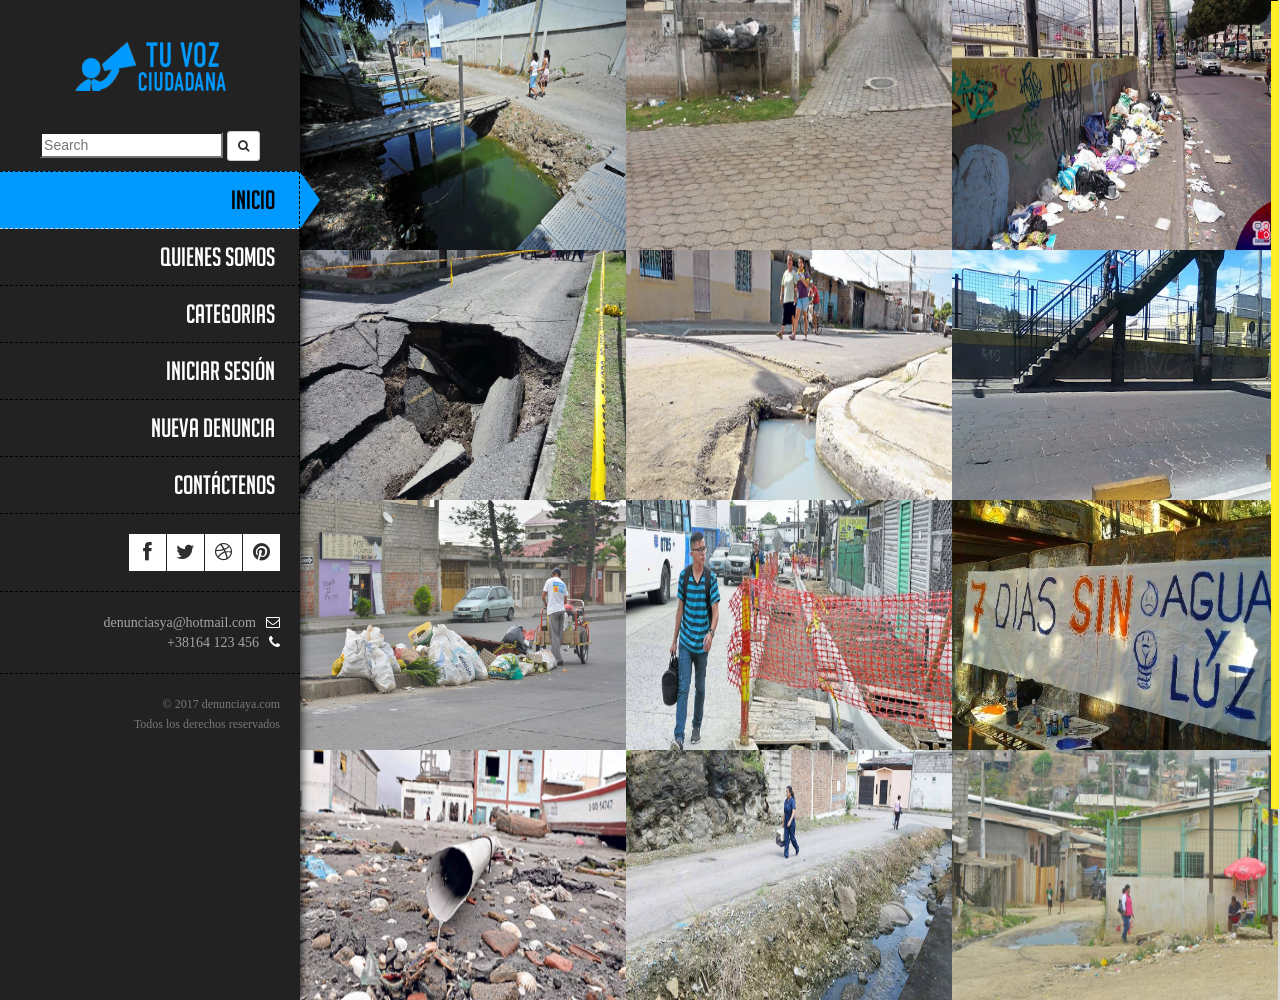
==== index.html @ a8b89892 "todo" ====
<!doctype html>


<html lang="en" class="no-js">


<head>
	<title>Denunciaya</title>
	<link rel="shortcut icon" href="/favicon.ico" type="image/x-icon">
    <link rel="icon" href="/favicon.ico" type="image/x-icon">
	<meta charset="utf-8">

	<!--[if IE]><meta http-equiv='X-UA-Compatible' content='IE=edge,chrome=1'><![endif]-->
	<meta name="viewport" content="width=device-width, initial-scale=1, maximum-scale=1">

	<link href='http://fonts.googleapis.com/css?family=Roboto:400,100,100italic,300,300italic,400italic,500,500italic,700,700italic' rel='stylesheet' type='text/css'>

<link rel="stylesheet" type="text/css" href="css/bootstrap.css" media="screen">	
	<link rel="stylesheet" type="text/css" href="css/magnific-popup.css" media="screen">
	<link rel="stylesheet" type="text/css" href="css/font-awesome.css" media="screen">
	<link rel="stylesheet" type="text/css" href="css/flexslider.css" media="screen">
	<link rel="stylesheet" type="text/css" href="css/style.css" media="screen">
	<link rel="stylesheet" type="text/css" href="css/responsive.css" media="screen">
  <!--   <link rel="stylesheet" type="text/css" href="css/bootstrap-layout.css" media="screen"> -->
</head>
<body>

	<!-- Container -->
	<div id="container">
		<!-- Header
		    ================================================== -->
		<header>
			<div class="logo-box">
				<a href="index.html"><img alt="" src="images/logo1.png"></a>
			</div>
			<div class="search-box" >
            <form class="form-search" method="get" id="s" action="/">
            <div class="input-append">
            <input type="text" class="input-medium search-query" name="s" placeholder="Search" value="">
            <button type="button" class="btn btn-default btn-sm">
            <i class="fa fa-search" aria-hidden="true"></i> 
            </button>
            </div>
            </form>
            </div>
			<a class="elemadded responsive-link" href="#">Menu</a>

			<div class="menu-box">
				<ul class="menu">
					<li><a class="active" href="index.html"><span>Inicio</span></a></li>
					<li><a href="about.html"><span>Quienes Somos</span></a></li>
					<li><a href="services.html"><span>Categorias</span></a></li>
					<li><a href="login.html"><span>Iniciar Sesión</span></a></li>
				<!--	<li><a href="single-post.html"><span>Single Post</span></a></li> -->
					<li><a href="formularioDenuncia.html"><span>Nueva Denuncia</span></a></li>
					<li><a href="contact.html"><span>Contáctenos</span></a></li>
				</ul>					
			</div>

			<div class="social-box">
				<ul class="social-icons">
					<li><a href="#" class="facebook" ><i class="fa fa-facebook"></i></a></li>
					<li><a href="#" class="twitter" ><i class="fa fa-twitter"></i></a></li>
					<li><a href="#" class="dribble" ><i class="fa fa-dribbble"></i></a></li>
					<li><a href="#" class="pinterest" ><i class="fa fa-pinterest"></i></a></li>
				</ul>
				<div class="info">
					<a href="#" class="mail">denunciasya@hotmail.com<i class="fa fa-envelope-o"></i></a>
					<p class="phone">+38164 123 456<i class="fa fa-phone"></i></p>
				</div>

				<p class="copyright">&#169; 2017 denunciaya.com<br> Todos los derechos reservados</p>
			</div>
		</header>
		<!-- End Header -->

		<!-- content 
			================================================== -->
		<div id="content">
			<div class="inner-content">
				<div class="portfolio-page">
					<div class="portfolio-box">

						<div class="project-post">
							<div class="view view-first">
			                    <img class="imgDenu" src="images/denu11.jpg" alt="" />
			                    <div class="mask">
			                    	<div class="top-post">
				                        <h2>Guayaquil: Los rostros de Nueva York y Calcuta en una sola ciudad</h2>
				                        <div class="post-border"></div>
				                        <p>Guayaquil, 2 diciembre 2013</p>
				                    </div>
				                    <div class="bottom-post">
				                    	<a class="zoom" href="images/denu11.jpg"><i class="fa fa-search"></i></a>
				                    	<a href="denuncia5.html"><i class="fa fa-arrow-right"></i></a>
				                    </div>
			                    </div>
			                </div>
						</div>

						<div class="project-post">
							<div class="view view-first">
			                    <img class="imgDenu"src="images/denu2.jpg" alt="" />
			                    <div class="mask">
			                    	<div class="top-post">
				                        <h2>Creative Wallpaper</h2>
				                        <div class="post-border"></div>
				                        <p>nature, photography</p>
				                    </div>
				                    <div class="bottom-post">
				                    	<a class="zoom" href="images/denu2.jpg"><i class="fa fa-search"></i></a>
				                    	<a href="denuncia.html"><i class="fa fa-arrow-right"></i></a>
				                    </div>
			                    </div>
			                </div>
						</div>

						<div class="project-post">
							<div class="view view-first">
			                    <img class="imgDenu" src="images/denu3.jpg" alt="" />
			                    <div class="mask">
			                    	<div class="top-post">
				                        <h2>Barrio El Blanqueado, urgen contenedores y recolección.</h2>
				                        <div class="post-border"></div>
				                        <p>Quito, 28 de junio 2017</p>
				                    </div>
				                    <div class="bottom-post">
				                    	<a class="zoom" href="images/denu3.jpg"><i class="fa fa-search"></i></a>
				                    	<a href="denuncia3.html"><i class="fa fa-arrow-right"></i></a>
				                    </div>
			                    </div>
			                </div>
						</div>

						<div class="project-post">
							<div class="view view-first">
			                    <img class="imgDenu" src="images/denu5.jpg" alt="" />
			                    <div class="mask">
			                    	<div class="top-post">
				                        <h2>Creative Wallpaper</h2>
				                        <div class="post-border"></div>
				                        <p>nature, photography</p>
				                    </div>
				                    <div class="bottom-post">
				                    	<a class="zoom" href="images/denu5.jpg"><i class="fa fa-search"></i></a>
				                    	<a href="denuncia1.html"><i class="fa fa-arrow-right"></i></a>
				                    </div>
			                    </div>
			                </div>
						</div>

						<div class="project-post">
							<div class="view view-first">
			                    <img class="imgDenu" src="images/denu7.jpg" alt="" />
			                    <div class="mask">
			                    	<div class="top-post">
				                        <h2>Vecinos de Pascuales denuncian que el 90% no tiene alcantarillado.</h2>
				                        <div class="post-border"></div>
				                        <p>Guayaquil, 26 junio 2015</p>
				                    </div>
				                    <div class="bottom-post">
				                    	<a class="zoom" href="images/denu7.jpg"><i class="fa fa-search"></i></a>
				                    	<a href="denuncia4.html"><i class="fa fa-arrow-right"></i></a>
				                    </div>
			                    </div>
			                </div>
						</div>

						<div class="project-post">
							<div class="view view-first">
			                    <img class="imgDenu" src="images/denu6.jpg" alt="" />
			                    <div class="mask">
			                    	<div class="top-post">
				                        <h2>Creative Wallpaper</h2>
				                        <div class="post-border"></div>
				                        <p>nature, photography</p>
				                    </div>
				                    <div class="bottom-post">
				                    	<!-- aki pones la imagen hd -->
				                    	<a class="zoom" href="images/denu6.jpg"><i class="fa fa-search"></i></a>
				                    	<a href="denuncia2.html"><i class="fa fa-arrow-right"></i></a>
				                    </div>
			                    </div>
			                </div>
						</div>

						<div class="project-post">
							<div class="view view-first">
			                    <img class="imgDenu" src="images/denu4.jpg" alt="" />
			                    <div class="mask">
			                    	<div class="top-post">
				                        <h2>Ordenanza no logra frenar mala disposición de basura en barrios de Guayaquil</h2>
				                        <div class="post-border"></div>
				                        <p>Guayaquil, 30 junio 2017</p>
				                    </div>
				                    <div class="bottom-post">
				                    		<!-- aki pones la imagen hd -->
				                    	<a class="zoom" href="images/denu4.jpg"><i class="fa fa-search"></i></a>
				                    	<a href="denuncia.html"><i class="fa fa-arrow-right"></i></a>
				                    </div>
			                    </div>
			                </div>
						</div>

						<div class="project-post">
							<div class="view view-first">
			                    <img class="imgDenu" src="images/denu14.jpg" alt="" />
			                    <div class="mask">
			                    	<div class="top-post">
				                        <h2>Municipio rehabilita el alcantarillado pluvial.</h2>
				                        <div class="post-border"></div>
				                        <p>Guayaquil, 13 mayo 2017</p>
				                    </div>
				                    <div class="bottom-post">
				                    	<a class="zoom" href="images/denu14.jpg"><i class="fa fa-search"></i></a>
				                    	<a href="denuncia5.html"><i class="fa fa-arrow-right"></i></a>
				                    </div>
			                    </div>
			                </div>
						</div>

						<div class="project-post">
							<div class="view view-first">
			                    <img class="imgDenu" src="images/denu9.jpg" alt="" />
			                    <div class="mask">
			                    	<div class="top-post">
				                        <h2>Profesores y estudiantes de la Escuela de Bellas Artes denuncian cortes de luz.</h2>
				                        <div class="post-border"></div>
				                        <p>Guayaquil, 29 junio 2016</p>
				                    </div>
				                    <div class="bottom-post">
				                    	<a class="zoom" href="images/denu9.jpg"><i class="fa fa-search"></i></a>
				                    	<a href="denuncia3.html"><i class="fa fa-arrow-right"></i></a>
				                    </div>
			                    </div>
			                </div>
						</div>

						<div class="project-post">
							<div class="view view-first">
			                    <img class="imgDenu" src="images/denu10.jpg" alt=""  />
			                    <div class="mask">
			                    	<div class="top-post">
				                        <h2>Puná, la isla más grande de Guayaquil, tiene problemas sanitarios por falta de servicio.</h2>
				                        <div class="post-border"></div>
				                        <p>Guayaquil, 19 noviembre 2014</p>
				                    </div>
				                    <div class="bottom-post">
				                    	<a class="zoom" href="images/denu10.jpg"><i class="fa fa-search"></i></a>
				                    	<a href="denuncia2.html"><i class="fa fa-arrow-right"></i></a>
				                    </div>
			                    </div>
			                </div>
						</div>

						<div class="project-post">
							<div class="view view-first">
			                    <img class="imgDenu" src="images/denu13.jpg" alt=""  />
			                    <div class="mask">
			                    	<div class="top-post">
				                        <h2>Las anegaciones afectan a Urbanor y a Urdenor 2</h2>
				                        <div class="post-border"></div>
				                        <p>Guayaquil, 15 abril 2016</p>
				                    </div>
				                    <div class="bottom-post">
				                    	<a class="zoom" href="images/denu13.jpg"><i class="fa fa-search"></i></a>
				                    	<a href="denuncia1.html"><i class="fa fa-arrow-right"></i></a>
				                    </div>
			                    </div>
			                </div>
						</div>

						<div class="project-post">
							<div class="view view-first">
			                    <img class="imgDenu" src="images/denu12.jpg" alt=""  />
			                    <div class="mask">
			                    	<div class="top-post">
				                        <h2>Municipio no repara vías de 4 barrios de Guayaquil.</h2>
				                        <div class="post-border"></div>
				                        <p>Guayaquil, 10 noviembre 2015</p>
				                    </div>
				                    <div class="bottom-post">
				                    	<a class="zoom" href="images/denu12.jpg"><i class="fa fa-search"></i></a>
				                    	<a href="denuncia3.html"><i class="fa fa-arrow-right"></i></a>
				                    </div>
			                    </div>
			                </div>
						</div>


					</div>
				</div>
			</div>
		</div>
		<!-- End content -->

	</div>
	<!-- End Container -->

	<div class="preloader">
		<img alt="" src="images/preloader.gif">
	</div>

	<script type="text/javascript" src="js/jquery.min.js"></script>
	<script type="text/javascript" src="js/jquery.migrate.js"></script>
	<script type="text/javascript" src="js/jquery.magnific-popup.min.js"></script>
	<script type="text/javascript" src="js/bootstrap.js"></script>
	<script type="text/javascript" src="js/jquery.imagesloaded.min.js"></script>
  	<script type="text/javascript" src="js/jquery.isotope.min.js"></script>
	<script type="text/javascript" src="js/retina-1.1.0.min.js"></script>
	<script type="text/javascript" src="js/jquery.nicescroll.min.js"></script>
	<script type="text/javascript" src="js/script.js"></script>
<!--     <script type="text/javascript" src="js/bootstrap-layout.js"></script> -->


</body>

</html>
---- css/style.css ----
/*-------------------------------------------------
 =  Table of Css

 1.Isotope                              
 2.Header                          
 3.General code                   
 4.content                              
 5.blog page                                
 6.About page                            
 7.Contact page                          
 8.Services page                    
 9.Single Post page                 
 10.Single Work page

-------------------------------------------------*/

@font-face {
    font-family: 'noodle';
    src: url('fonts/big_noodle_titling.eot');
    src: local('☺'), url('fonts/big_noodle_titling.woff') format('woff'), url('fonts/big_noodle_titling.ttf') format('truetype'), url('fonts/big_noodle_titling.svg') format('svg');
    font-weight: normal;
    font-style: normal;
}


/*-------------------------------------------------------*/
/* 1. Isotope filtering
/*-------------------------------------------------------*/
.isotope-item {
    z-index: 2;
}
.isotope-hidden.isotope-item {
    pointer-events: none;
    z-index: 1;
}
.isotope, .isotope .isotope-item {/* change duration value to whatever you like */
    -webkit-transition-duration: 0.8s;
    -moz-transition-duration: 0.8s;
    transition-duration: 0.8s;
}
.isotope {
    -webkit-transition-property: height, width;
    -moz-transition-property: height, width;
    transition-property: height, width;
}
.isotope .isotope-item {
    -webkit-transition-property: -webkit-transform, opacity;
    -moz-transition-property:-moz-transform, opacity;
    transition-property:transform, opacity;
}

/*-------------------------------------------------*/
/* =  Header
/*-------------------------------------------------*/

header {
    display: block;
    width: 300px;
    float: left;
    background: #222222;
    text-align: right;
    z-index: 4;
    position: relative;
    box-shadow: 0 0 10px #000;
    -webkit-box-shadow: 0 0 10px #000;
    -moz-box-shadow: 0 0 10px #000;
    -o-box-shadow: 0 0 10px #000;
}

.logo-box {
    padding: 30px 30px;
    background: #222222;
    text-align: center;
}
.search-box {
    padding: 10px 10px;
    background: #222222;
    text-align: center;
}


a.logo {
    display: inline-block;
    margin-bottom: 10px;
}

p.slogan {
    color: #fff;
    font-size: 24px;
    font-family: 'Ubuntu', sans-serif;
    font-weight: 300;
    font-style: italic;
    margin: 0;
    line-height: 30px;
}

ul.menu,
ul.archives,
ul.categories {
    padding: 0;
    margin: 0;
}

a.elemadded {
    display: none;
    color: #000;
    font-size: 28px;
    font-family: 'Ubuntu', sans-serif;
    text-transform: uppercase;
    padding: 20px;
    background: #0099FF;
    text-decoration: none;
    border-bottom: 1px solid rgba(0,0,0,0.1);
    transition: all 0.17s ease-in-out;
    -moz-transition: all 0.17s ease-in-out;
    -webkit-transition: all 0.17s ease-in-out;
    -o-transition: all 0.17s ease-in-out;
}

a.elemadded:hover {
}


ul.menu > li {
    list-style: none;
    position: relative;
}

ul.menu > li > a,
ul.drop-down li a {
    position: relative;
    display: inline-block;
    width: 100%;
    padding: 18px 24px;
    color: #fff;
    font-size: 26px;
    font-family: 'noodle', sans-serif;
    font-weight: 300;
    text-transform: uppercase;
    text-decoration: none;
    line-height: 20px;
    transition: all 0.3 linear;
    -moz-transition: all 0.3 linear;
    -webkit-transition: all 0.3 linear;
    -o-transition: all 0.3 linear;
    background: #222222;
    border-bottom: 1px dashed #000;
    border-right: 1px dashed #000;
}
ul.sidebar-submenu > li > a {
    position: relative;
    display: inline-block;
    width: 100%;
    padding: 1px 24px;
    font-size: 20px;
    font-family: 'noodle', sans-serif;
    font-weight: 300;
    text-transform: uppercase;
    
    transition: all 0.3 linear;
    -moz-transition: all 0.3 linear;
    -webkit-transition: all 0.3 linear;
    -o-transition: all 0.3 linear;
    background: #222222;
    border-bottom: 1px dashed #000;
    border-right: 1px dashed #000;
}
ul.menu > li > a:not(:only-child):before{font-family:Material Icons;content:"";position:absolute;right:18.75px;display:block;font-size:15px}

ul.menu li:first-child a {
    border-top: 1px dashed #000;
}

ul.menu > li > a.active {
    background: #0099FF;
    border-bottom: 1px dashed #d6d6d6;
    color: #000;
}

ul.menu > li > a:hover {
    transition: all 0.15s linear;
    -moz-transition: all 0.15s linear;
    -webkit-transition: all 0.15s linear;
    -o-transition: all 0.15s linear;
    background: #0099FF;
    border-bottom: 1px dashed #000;
    color: #000;
}

ul.menu > li > a.active:after {
  content:"";
  border-top: 28px solid transparent;
  border-bottom: 29px solid transparent;
  border-left: 20px solid #0099FF;
  position:absolute;
  left:300px;
  top: 0;

  }

ul.menu li a span {
    position: relative;
    z-index: 2;
}


ul.drop-down {
    position: absolute;
    top: 0;
    width: 220px;
    visibility: hidden\0/;
    opacity: 0;
    z-index: 3;
    text-align: left;
    left: 100%;
    transition: all 0.17s linear;
    -moz-transition: all 0.17s linear;
    -webkit-transition: all 0.17s linear;
    -o-transition: all 0.17s linear;
    -webkit-backface-visibility: hidden;
    -moz-backface-visibility: hidden;
    -o-backface-visibility: hidden;
    -ms-backface-visibility: hidden;
    backface-visibility: hidden;
    -webkit-transform-origin: 0 0;
    -moz-transform-origin: 0 0;
    -ms-transform-origin: 0 0;
    -o-transform-origin: 0 0;
    transform-origin: 0 0;
    -webkit-transform: rotateY(-90deg);
    -moz-transform: rotateY(-90deg);
    -ms-transform: rotateY(-90deg);
    -o-transform: rotateY(-90deg);
    transform: rotateY(-90deg);
    -webkit-transition: -webkit-transform 0.4s, opacity 0.1s 0.3s;
    -moz-transition: -moz-transform 0.4s, opacity 0.1s 0.3s;
    -mos-transition: -mos-transform 0.4s, opacity 0.1s 0.3s;
    -o-transition: -o-transform 0.4s, opacity 0.1s 0.3s;
}

li.drop:hover > ul.drop-down {
    visibility: visible;
    opacity: 1;
    -webkit-transform: rotateY(0deg);
      -moz-transform: rotateY(0deg);
      -ms-transform: rotateY(0deg);
      -o-transform: rotateY(0deg);
      transform: rotateY(0deg);
      -webkit-transition: -webkit-transform 0.4s, opacity 0.1s;
      -moz-transition: -moz-transform 0.4s, opacity 0.1s;
      -mos-transition: -mos-transform 0.4s, opacity 0.1s;
      -o-transition: -o-transform 0.4s, opacity 0.1s;
      transition: transform 0.4s, opacity 0.1s;
}

ul.drop-down li {
    position: relative;
}

ul.drop-down li a:hover {
}

.social-box {
    overflow: hidden;
}

ul.social-icons {
    padding: 0;
    margin: 0;
    border-bottom: 1px dashed #000;
    padding: 20px;
}

ul.social-icons li {
    list-style: none;
    display: inline-block;
    margin-left: -3px;
}

ul.social-icons li:first-child {
    margin-left: 0px;
}

ul.social-icons li a {
    display: inline-block;
    margin: 0;
    width: 37px;
    height: 37px;
    text-decoration: none;
    line-height: 41px;
    text-align: center;
    transition: all 0.17s ease-in-out;
    -moz-transition: all 0.17s ease-in-out;
    -webkit-transition: all 0.17s ease-in-out;
    -o-transition: all 0.17s ease-in-out;
    background: #fff;
}

ul.social-icons li a.facebook:hover {
    background: #000;
}

ul.social-icons li a.twitter:hover {
    background: #000;
}

ul.social-icons li a.pinterest:hover {
    background: #000;
}

ul.social-icons li a.dribble:hover {
    background: #000;
}



ul.social-icons li a i {
    color: #2e2e2e;
    font-size: 20px;
    line-height: 30px;
    transition: all 0.17s ease-in-out;
    -moz-transition: all 0.17s ease-in-out;
    -webkit-transition: all 0.17s ease-in-out;
    -o-transition: all 0.17s ease-in-out;
}
ul.social-icons li:hover a i {
  color: #fff;
}

ul.social-icons li a.github i {
    color: #000;
}

.info {
    padding: 20px;
    border-bottom: 1px dashed #000;
}

.info a {
    color: #a5a5a5;
    font-size: 14px;
    font-family: 'Ubuntu';
}
.info i {
    color: #fff;
    margin-left: 10px;
}

.info p {
    color: #a5a5a5;
    font-size: 14px;
    font-family: 'Ubuntu';
    margin-bottom:0; 
}

p.copyright {
    color: #787878;
    font-size: 12px;
    font-family: 'Ubuntu';
    margin-top: 20px;
    line-height: 20px;
    padding-right: 20px;
}

/*Denuncia Tamaño imagenes denuncias*/
.tamanioImgDenu{
    height:500px;
    width:1000px;
}


.imgDenu{
    width:405px;
    height:250px;
}
/*-------------------------------------------------*/
/* =  General code
/*-------------------------------------------------*/

html{
    height:100%;
}

body {
    background: #fff;
    height: 100%;
    opacity: 0;
}

body.active {
    opacity: 1;
}

#container {
    height: 100%;
    opacity: 0;
    transition: all 0.17s ease-in-out;
    -moz-transition: all 0.17s ease-in-out;
    -webkit-transition: all 0.17s ease-in-out;
    -o-transition: all 0.17s ease-in-out;
}

#container.active {
    opacity: 1;
}

ul {
    padding: 0;
    margin: 0;
}

ul li {
    list-style: none;
}

.preloader {
    position: fixed;
    top: 50%;
    left: 50%;
    width: 50px;
    height: 50px;
    margin-top: -25px;
    margin-left: -25px;
    -webkit-backface-visibility: hidden;
    transition: all 0.17s ease-in-out;
    -moz-transition: all 0.17s ease-in-out;
    -webkit-transition: all 0.17s ease-in-out;
    -o-transition: all 0.17s ease-in-out;
}

.preloader img {
    -webkit-backface-visibility: hidden;
}

/*-------------------------------------------------*/
/* =  content
/*-------------------------------------------------*/

#content {
    position: relative;
    padding-left: 300px;
    height: 100%;
    background: url(../upload/body-bg.jpg) center 0 repeat;
}



.project-post {
    width: 24.99%;
    margin: 0;
    overflow: hidden;
}

.project-post img {
    width: 100%;
}

.view {
   overflow: hidden;
   position: relative;
   cursor: default;
}
.view .mask {
   width: 100%;
   height: 100%;
   position: absolute;
   overflow: hidden;
   top: 0;
   left: 0;
}
.view img {
   display: block;
   position: relative;
}

.top-post {
    position: absolute;
    top: 25px;
    left: 25px;
}
.view h2 {
   color: #000;
   position: relative;
   font-size: 22px;
   font-family: 'Ubuntu';
   margin: 0;
}
.view .post-border {
    width: 20px;
    margin: 12px 0;
    border-top: 1px solid #000;
}
.view p {
   font-size: 12px;
   position: relative;
   color: #000;
   font-family: 'Ubuntu';
   margin: 0;
}

.bottom-reg {
    position: static;
    height: 50px;
    
}

.bottom-reg i {
    width: 45px;
    height: 45px;
    display: inline-block;
    *display: inline;
    *zoom: 1;
    line-height: 45px;
    text-align: center;
    -webkit-border-radius: 50%;
    -moz-border-radius: 50%;
    border-radius: 50%;
    border: 1px solid #000;
    color: #000;
}

.bottom-reg i:hover{
    background: #000;
    color: #fff;
      transform:rotate(360deg);
      -ms-transform:rotate(360deg);
      /* IE 9 */
      -moz-transform:rotate(360deg);
      /* Firefox */
      -webkit-transform:rotate(360deg);
      /* Safari and Chrome */
      -o-transform:rotate(360deg);
      /* Opera */
      transition:all 0.3s ease-in-out;
      -moz-transition:all 0.3s ease-in-out;
      -webkit-transition:all 0.3s ease-in-out;
      -o-transition:all 0.3s ease-in-out;
}






.bottom-post {
    position: absolute;
    bottom: 25px;
    right: 25px;
}

.bottom-post i {
    width: 45px;
    height: 45px;
    display: inline-block;
    *display: inline;
    *zoom: 1;
    line-height: 45px;
    text-align: center;
    -webkit-border-radius: 50%;
    -moz-border-radius: 50%;
    border-radius: 50%;
    border: 1px solid #000;
    color: #000;
}

.bottom-post i:hover{
    background: #000;
    color: #fff;
      transform:rotate(360deg);
      -ms-transform:rotate(360deg);
      /* IE 9 */
      -moz-transform:rotate(360deg);
      /* Firefox */
      -webkit-transform:rotate(360deg);
      /* Safari and Chrome */
      -o-transform:rotate(360deg);
      /* Opera */
      transition:all 0.3s ease-in-out;
      -moz-transition:all 0.3s ease-in-out;
      -webkit-transition:all 0.3s ease-in-out;
      -o-transition:all 0.3s ease-in-out;
}

.view-first img {
   -webkit-transition: all 0.2s linear;
   -moz-transition: all 0.2s linear;
   -o-transition: all 0.2s linear;
   -ms-transition: all 0.2s linear;
   transition: all 0.2s linear;
}
.view-first .mask {
   -ms-filter: "progid: DXImageTransform.Microsoft.Alpha(Opacity=0)";
   filter: alpha(opacity=0);
   opacity: 0;
   background-color: rgb(0,153,255);
   background-color: rgba(0,153,255, 0.9);
   -webkit-transition: all 0.4s ease-in-out;
   -moz-transition: all 0.4s ease-in-out;
   -o-transition: all 0.4s ease-in-out;
   -ms-transition: all 0.4s ease-in-out;
   transition: all 0.4s ease-in-out;
}
.view-first h2 {
   -webkit-transform: translateY(-100px);
   -moz-transform: translateY(-100px);
   -o-transform: translateY(-100px);
   -ms-transform: translateY(-100px);
   transform: translateY(-100px);
   -ms-filter: "progid: DXImageTransform.Microsoft.Alpha(Opacity=0)";
   filter: alpha(opacity=0);
   opacity: 0;
   -webkit-transition: all 0.2s ease-in-out;
   -moz-transition: all 0.2s ease-in-out;
   -o-transition: all 0.2s ease-in-out;
   -ms-transition: all 0.2s ease-in-out;
   transition: all 0.2s ease-in-out;
}
.view-first p {
   -webkit-transform: translateY(100px);
   -moz-transform: translateY(100px);
   -o-transform: translateY(100px);
   -ms-transform: translateY(100px);
   transform: translateY(100px);
   -ms-filter: "progid: DXImageTransform.Microsoft.Alpha(Opacity=0)";
   filter: alpha(opacity=0);
   opacity: 0;
   -webkit-transition: all 0.2s linear;
   -moz-transition: all 0.2s linear;
   -o-transition: all 0.2s linear;
   -ms-transition: all 0.2s linear;
   transition: all 0.2s linear;
}
.view-first:hover img {
   -webkit-transform: scale(1.1,1.1);
   -moz-transform: scale(1.1,1.1);
   -o-transform: scale(1.1,1.1);
   -ms-transform: scale(1.1,1.1);
   transform: scale(1.1,1.1);
}
.view-first a.info {
   -ms-filter: "progid: DXImageTransform.Microsoft.Alpha(Opacity=0)";
   filter: alpha(opacity=0);
   opacity: 0;
   -webkit-transition: all 0.2s ease-in-out;
   -moz-transition: all 0.2s ease-in-out;
   -o-transition: all 0.2s ease-in-out;
   -ms-transition: all 0.2s ease-in-out;
   transition: all 0.2s ease-in-out;
}
.view-first:hover .mask {
   -ms-filter: "progid: DXImageTransform.Microsoft.Alpha(Opacity=100)";
   filter: alpha(opacity=100);
   opacity: 1;
}
.view-first:hover h2,
.view-first:hover p,
.view-first:hover a.info {
   -ms-filter: "progid: DXImageTransform.Microsoft.Alpha(Opacity=100)";
   filter: alpha(opacity=100);
   opacity: 1;
   -webkit-transform: translateY(0px);
   -moz-transform: translateY(0px);
   -o-transform: translateY(0px);
   -ms-transform: translateY(0px);
   transform: translateY(0px);
}
.view-first:hover p {
   -webkit-transition-delay: 0.1s;
   -moz-transition-delay: 0.1s;
   -o-transition-delay: 0.1s;
   -ms-transition-delay: 0.1s;
   transition-delay: 0.1s;
}
.view-first:hover a.info {
   -webkit-transition-delay: 0.2s;
   -moz-transition-delay: 0.2s;
   -o-transition-delay: 0.2s;
   -ms-transition-delay: 0.2s;
   transition-delay: 0.2s;
}
                
                

.project-post .hover-box {
    position: absolute;
    width: 100%;
    height: 100%;
    background: rgba(36,176,174,0.9);
    text-align: center;
    top: 0;
    left: 0;
    visibility: hidden\0/;
    transition: all 0.33s ease-in-out;
    -moz-transition: all 0.33s ease-in-out;
    -webkit-transition: all 0.33s ease-in-out;
    -o-transition: all 0.33s ease-in-out;
    -webkit-transform-origin: 0 0;
    -moz-transform-origin: 0 0;
    -ms-transform-origin: 0 0;
    -o-transform-origin: 0 0;
    transform-origin: 0 0;
    -webkit-transform: rotateX(-90deg) rotateY(-90deg);
    -moz-transform: rotateX(-90deg) rotateY(-90deg);
    -ms-transform: rotateX(-90deg) rotateY(-90deg);
    -o-transform: rotateX(-90deg) rotateY(-90deg);
    transform: rotateX(-90deg) rotateY(-90deg);
}

.project-post:hover .hover-box {
    visibility: visible\0/;
    -webkit-transform: rotateX(0deg) rotateY(0deg);
    -moz-transform: rotateX(0deg) rotateY(0deg);
    -ms-transform: rotateX(0deg) rotateY(0deg);
    -o-transform: rotateX(0deg) rotateY(0deg);
    transform: rotateX(0deg) rotateY(0deg);
}

.nicescroll-rails {
    z-index: 999999!important;
}

.project-title {
    position: absolute;
    z-index: 2;
    left: 0;
    width: 100%;
    top: 50%;
    margin-top: -75px;
}

.project-title h2 {
    color: #fff;
    font-size: 24px;
    font-family: 'Ubuntu', sans-serif;
    font-weight: 300;
    line-height: 30px;
    margin: 0;
}

.project-title span {
    display: inline-block;
    color: #fff;
    font-size: 12px;
    font-family: 'Ubuntu', sans-serif;
    font-weight: 300;
    padding-bottom: 12px;
    border-bottom: 1px solid #fff;
    margin: 0 0 18px;
}

.project-title a {
    display: inline-block;
    clear: both;
    width: 61px;
    height: 61px;
    border: 1px solid #fff;
    text-align: center;
    text-decoration: none;
    border-radius: 50%;
    -webkit-border-radius: 50%;
    -moz-border-radius: 50%;
    -o-border-radius: 50%;
    transition: all 0.2s ease-in-out;
    -moz-transition: all 0.2s ease-in-out;
    -webkit-transition: all 0.2s ease-in-out;
    -o-transition: all 0.2s ease-in-out;
}

.project-title a:hover {
    transform: scale(1.2);
    -webkit-transform: scale(1.2);
    -moz-transform: scale(1.2);
    -o-transform: scale(1.2);
    -ms-transform: scale(1.2);
}

.project-title a i {
    color: #fff;
    font-size: 18px;
    line-height: 61px;
}

/*-------------------------------------------------*/
/* =  blog-page
/*-------------------------------------------------*/


.blog-page {
    padding: 12px;
    margin: 0;
    overflow: hidden;
    position: relative;
}

.blog-post {
    width: 20%;
    padding: 12px;
}


.blog-post .flexslider {
    margin: 0 !important;
}

.inner-post {
    box-shadow: 0 0 8px #787878;    
}

.blog-post img {
    width: 100%;
    border-radius: 0 !important;
    -webkit-border-radius: 0 !important;
    -moz-border-radius: 0 !important;
    -o-border-radius: 0 !important;
}

.post-content {
    background: #fff;
    padding: 15px 20px;
}

.post-content h2 {
    color: #000;
    font-size: 18px;
    font-family: 'Ubuntu', sans-serif;
    font-weight: 300;
    line-height: 26px;
    margin: 0 0 4px;
}

.post-content h2 a {
    color: #000;
}

.post-content p {
    color: #9c9c9c;
    font-size: 13px;
    font-family: 'Ubuntu', sans-serif;
    font-weight: 300;
    line-height: 22px;
    margin: 0;
}

.post-tags {
    padding: 15px 20px;
    background: #fff;
    margin: 0;
    border-top: 1px dashed #cccccc;
}

.post-tags li {
    display: inline-block;
    margin-right: 10px;
}

.post-tags li:last-child {
    margin-right: 0px;
}

.post-tags li a {
    display: inline-block;
    color: #9a9a9a;
    font-size: 12px;
    font-family: 'Ubuntu', sans-serif;
    font-weight: 300;
    text-decoration: none;
    line-height: 22px;
}

.post-tags a:hover {
    color: #000;
}

.post-tags li a i {
    color: #aeadad;
    font-size: 13px;
    margin-right: 4px;
    border:1px solid #cdcdcd;
    padding: 8px;
    -webkit-border-radius: 50%;
    -moz-border-radius: 50%;
    border-radius: 50%;
}


.link-post .post-content {
    background: #0099FF;
    padding: 20px 30px;
    text-align: center;
}

.link-post .post-content p {
    color: #000;
    font-size: 14px;
    line-height: 18px;
    margin: 0;
    font-family: 'Ubuntu';
    margin-bottom: 15px;
}

.link-post .post-content a {
    display: inline-block;
    color: #000;
    font-size: 13px;
    font-family: 'Ubuntu';
    margin: 0;
    border:1px solid #000;
    padding:8px; 
}

.video-post iframe {
    display: block;
    width: 100%;
    height: 185px;
    border: none;
    margin: 0;
}

.quote-post .post-content {
    background: #1d1d1d;
    text-align: center;
    padding: 30px 34px;
}

.quote-post blockquote {
    position: relative;
    border: none;
    color: #fff;
    font-size: 17px;
    font-family: 'Ubuntu';
    line-height: 26px;
    padding: 0;
    margin-bottom: 40px;
}

.quote-post blockquote:after {
    position: absolute;
    width: 23px;
    height: 17px;
    top: 100%;
    margin-top: 12px;
    left: 50%;
    margin-left: -9px;
    background: url('../images/quote.png') center center no-repeat;
}

.quote-post span {
    color: #0099FF;
    font-size: 18px;
    font-family: 'Ubuntu', sans-serif;
    font-weight: 300;
    margin: 0;
}

.aside-post .post-content {
    background: #1d1d1d;
    padding: 18px 25px;
    border-left: 15px solid #0099FF; 
}

.aside-post .post-content h2 {
    color: #fff; 
}

.aside-post .post-content p {
    color: #9c9c9c;
    margin-bottom: 0;
}

.photo-post a {
    position: absolute;
    top: 50%;
    left: 50%;
    width: 61px;
    height: 61px;
    margin-top: -30px;
    margin-left: -30px;
    border: 1px solid #000;
    border-radius: 50%;
    -webkit-border-radius: 50%;
    -moz-border-radius: 50%;
    -o-border-radius: 50%;
    text-align: center;
    text-decoration: none;
    line-height: 62px;
    font-family: 'Ubuntu', sans-serif;
    font-size: 18px;
    color: #000;
    font-weight: 300;
    transition: all 0.17s ease-in-out;
    -moz-transition: all 0.17s ease-in-out;
    -webkit-transition: all 0.17s ease-in-out;
    -o-transition: all 0.17s ease-in-out;
    transform: scale(0.0);
    -webkit-transform: scale(0.0);
    -moz-transform: scale(0.0);
    -o-transform: scale(0.0);
    -ms-transform: scale(0.0);
}

.photo-post:hover a {
    transform: scale(1.0);
    -webkit-transform: scale(1.0);
    -moz-transform: scale(1.0);
    -o-transform: scale(1.0);
    -ms-transform: scale(1.0);
}

.photo-post a:hover {
     background: #000;
      color: #fff;
      transform:rotate(360deg);
      -ms-transform:rotate(360deg);
      /* IE 9 */
      -moz-transform:rotate(360deg);
      /* Firefox */
      -webkit-transform:rotate(360deg);
      /* Safari and Chrome */
      -o-transform:rotate(360deg);
      /* Opera */
      transition:all 0.3s ease-in-out;
      -moz-transition:all 0.3s ease-in-out;
      -webkit-transition:all 0.3s ease-in-out;
      -o-transition:all 0.3s ease-in-out;
}

.mfp-zoom-out-cur .mfp-image-holder .mfp-close {
    outline: none;
}

.blog-page-link {
    border:10px solid rgb(0,0,0);
    border:10px solid rgba(0,0,0,.2);
    display: block;
    margin: 13px auto;
    width: 185px;
    padding: 16px;
    background: #fff;
    color: #000 !important;
    font-size: 20px;
    font-family: 'Ubuntu', sans-serif;
    font-weight: 300;
    text-transform: uppercase;
    text-align: center;
    text-decoration: none!important;
    transition: all 0.17s ease-in-out;
    -moz-transition: all 0.17s ease-in-out;
    -webkit-transition: all 0.17s ease-in-out;
    -o-transition: all 0.17s ease-in-out;
    -webkit-border-radius: 20px;
    -moz-border-radius: 20px;
    border-radius: 20px;
}

/*-------------------------------------------------*/
/* =  project-page
/*-------------------------------------------------*/



.sidebar {
    width: 50%;
    float: left;
    padding: 25px;
}

.sidebar h1 {
  color: #000;
font-size: 24px;
font-family: 'Ubuntu', sans-serif;
font-weight: 300;
margin: 0 0 5px;
line-height: 30px;
}



/*-------------------------------------------------*/
/* =  about-page
/*-------------------------------------------------*/

.inner-content {
    background: url(../upload/body-bg.jpg) center 0 repeat;
}
.inner-content2 {
    background: url(../upload/body-bg2.jpg) center 0 repeat;
}

.about-page {
    padding: 30px;
}

.about-box {
    background: #fff;
    overflow: hidden;
}

.about-content {
    width: 50%;
    float: left;
    padding: 30px 30px 0;
    border-right: 1px solid #e5e5e5;
}

.about-section > img {
    width: 100%;
    margin-bottom: 20px;
}

.about-section h1 {
    color: #000;
    font-size: 24px;
    font-family: 'Ubuntu', sans-serif;
    font-weight: 300;
    margin: 0 0 5px;
    line-height: 30px;    
}

.about-section {
    border-bottom: 1px solid #e5e5e5;
    margin-bottom: 20px;
}

.about-section p {
  font-size: 15px;
  color: #a3a3a3;
  font-family: 'Ubuntu';
  line-height: 23px;
}

.last-section {
    border: none;
    margin: 0;
}

.last-section h1 {
    margin-bottom: 20px;
}

.team-post {
    position: relative;
    margin-bottom: 30px;
    overflow: hidden;
}

.team-post img {
    width: 100%;
    -webkit-backface-visibility: hidden;
}

.team-hover {
    position: absolute;
    top: 0;
    left: 0;
    width: 100%;
    height: 100%;
    background: #0099FF;
    background: rgba(0,153,255,0.9);
    text-align: center;
    border-radius: 50%;
    -webkit-border-radius: 50%;
    -moz-border-radius: 50%;
    -o-border-radius: 50%;
    transition: all 0.2s ease-in-out;
    -moz-transition: all 0.2s ease-in-out;
    -webkit-transition: all 0.2s ease-in-out;
    -o-transition: all 0.2s ease-in-out;
    transform: scale(0);
    -webkit-transform: scale(0);
    -moz-transform: scale(0);
    -o-transform: scale(0);
    overflow: hidden;
}

.team-post:hover .team-hover {
    border-radius: 0;
    -webkit-border-radius: 0;
    -moz-border-radius: 0;
    -o-border-radius: 0;
    transform: scale(1);
    -webkit-transform: scale(1);
    -moz-transform: scale(1);
    -o-transform: scale(1);
}

.team-data {
    position: relative;
    top: 50%;
    margin-top: -16px;
}

.team-post h3 {
    color: #000;
    font-size: 16px;
    font-family: 'Ubuntu', sans-serif;
    line-height: 16px;
    text-transform: uppercase;
    margin: 0;
}

.team-post span {
    color: #000;
    font-size: 13px;
    font-family: 'Ubuntu', sans-serif;
    font-weight: 300;
    line-height: 16px;
    margin: 0;
}

.skills-progress {
    margin-bottom: 30px;
}

.skills-progress p {
    color: #000000;
    font-size: 13px;
    font-family: 'Ubuntu', sans-serif;
    font-weight: 300;
    line-height: 26px;
    clear: both;
    margin-bottom: 0px;
}

.skills-progress p span {
    font-size: 14px;
    float: right;
}

.meter { 
    height: 33px;  /* Can be anything */
    position: relative;
    background: #fff;
    border: 1px solid #dbdbdb;
    margin-bottom: 12px;
}

.meter > span {
    display: block;
    height: 100%;
    position: relative;
    overflow: hidden;
    background: url('../images/skills-pattern.png');
}

.client-test {
    overflow: hidden;
}

.client-test img {
    float: left;
    max-width: 80px;
    margin-right: 24px;
}

.client-test h3 {
    color: #000;
    font-size: 15px;
    font-family: 'Ubuntu', sans-serif;
    padding: 27px 25px;
    margin: 0;
    margin-left: 80px;
    line-height: 26px;
    background: #0099FF;
}

.testimonial p {
    color: #a3a3a3;
    font-size: 18px;
    font-family: 'Ubuntu', sans-serif;
    font-weight: 300;
    line-height: 30px;
    margin: 0;
    padding: 16px 30px;
    border: 1px solid #ececec;
}

.testimonial {
    margin-bottom: 25px;
}

.skills-progress h1 {
    margin-bottom: 6px;
}

.services h1 {
    margin-bottom: 6px;
}

.services ul li a {
    display: inline-block;
    color: #848484;
    font-size: 14px;
    font-family: 'Ubuntu', sans-serif;
    font-weight: 300;
    line-height: 28px;
    text-decoration: none;
}

.services ul li {
    position: relative;
    padding-left: 11px;
}

.services ul li:before {
    content: '';
    width: 4px;
    height: 4px;
    background: #848484;
    border-radius: 50%;
    -webkit-border-radius: 50%;
    -moz-border-radius: 50%;
    -o-border-radius: 50%;
    top: 12px;
    left: 0;
    margin-right: 7px;
    position: absolute;
}

/*-------------------------------------------------*/
/* =  contact-page
/*-------------------------------------------------*/

.contact-page {
    padding-top: 30px;
}

#map {
    width: 100%;
    height: 100%;
    position: absolute;
    top: 0;
    left: 0;
    filter: grayscale(100%); /* Current draft standard */
    -webkit-filter: grayscale(100%); /* New WebKit */
    -moz-filter: grayscale(100%);
    -ms-filter: grayscale(100%); 
    -o-filter: grayscale(100%);
}

.contact-box {
    position: relative;
    z-index: 3;
   margin: 0 50px 50px;
    padding: 30px;
    background: #fff;
    max-width: 800px;
    overflow: hidden;
}
.login-box {
    position: relative;
    z-index: 3;
    margin: 0 30px 30px;
    padding: 30px;
    background: #fff;
    max-width: 780px;
    overflow: hidden;
    text-align: center;
}

.contact-info {
    border-bottom: 1px solid #e5e5e5;
    margin-bottom: 20px;
    text-align: center;
}
.contact-info {
    border-bottom: 1px solid #e5e5e5;
    margin-bottom: 20px;
}

.contact-box h1 {
    color: #000000;
    font-size: 24px;
    font-family: 'Ubuntu', sans-serif;
    font-weight: 300;
    line-height: 26px;
    margin: 0 0 10px;
}
.login-box h1 {
    color: #000000;
    font-size: 24px;
    font-family: 'Ubuntu', sans-serif;
    font-weight: 300;
    line-height: 26px;
    
}

#contact-form h1,
.comment-form h1 {
    margin: 0 0 20px;
}

.contact-info p {
    color: #a3a3a3;
    font-size: 18px;
    font-family: 'Ubuntu', sans-serif;
    font-weight: 300;
    line-height: 30px;
    margin: 0 0 20px;
}
.login-info p {
    color: #a3a3a3;
    font-size: 18px;
    font-family: 'Ubuntu', sans-serif;
    font-weight: 300;
    line-height: 30px;
    
}

#contact-form {
    overflow: hidden;
}

.text-fields {
    float: left;
    width: 50%;
    padding-right: 10px;
}
.text-fieldsl {
    float: center;
    width: 100%;
    text-align: center;
    
}

.submit-area {
    float: right;
    width: 50%;
}

.comment-form {
    overflow: hidden;
}

.float-input {
    position: relative;
    padding-left: 58px;
}

.float-input span {
    position: absolute;
    width: 58px;
    height: 58px;
    border: 1px solid #eaeaea;
    top: 0px;
    left: 0px;
    z-index: 2;
    text-align: center;
}

.float-input span i {
    line-height: 32px;
    font-size: 12px;
    color: #585858;
    display: inline-block;
    width: 32px;
    height: 32px;
    text-align: center;
    border-radius: 50%;
    -webkit-border-radius: 50%;
    -moz-border-radius: 50%;
    -o-border-radius: 50%;
    border: 1px solid #585858;
    margin-top: 13px;
    transition: all 0.2s ease-in-out;
    -moz-transition: all 0.2s ease-in-out;
    -webkit-transition: all 0.2s ease-in-out;
    -o-transition: all 0.2s ease-in-out;
}

#contact-form input[type="text"],
#contact-form input[type="password"],
#contact-form textarea,
.comment-form input[type="text"],
.comment-form textarea {
    color: #848484;
    font-size: 14px;
    font-family: 'Ubuntu', sans-serif;
    border: 1px solid #eaeaea;
    border-left: none;
    font-weight: 300;
    border-radius: 0px;
    -webkit-border-radius: 0px;
    -moz-border-radius: 0px;
    -o-border-radius: 0px;
    outline: none;
    width: 100%;
    padding: 18px;
    display: block;
    margin-bottom: 10px;
    transition: all 0.2s ease-in-out;
    -moz-transition: all 0.2s ease-in-out;
    -webkit-transition: all 0.2s ease-in-out;
    -o-transition: all 0.2s ease-in-out;  
}

#contact-form input[type="text"]:focus + span i,
#contact-form input[type="password"]:focus + span i,
.comment-form input[type="text"]:focus + span i {
    color: #000;
    background: #0099FF;
    border: 1px solid #0099FF;
}

#contact-form textarea,
.comment-form textarea {
    height: 126px;
    border: 1px solid #eaeaea;
}

#contact-form input[type="submit"],
.comment-form input[type="submit"] {
    width: 100%;
    text-align: center;
    color: #000;
    font-size: 19px;
    font-family: 'Ubuntu', sans-serif;
    font-weight: 300;
    padding: 15px;
    background: #0099FF;
    text-transform: uppercase;
    border: none;
    transition: all 0.2s ease-in-out;
    -moz-transition: all 0.2s ease-in-out;
    -webkit-transition: all 0.2s ease-in-out;
    -o-transition: all 0.2s ease-in-out;
}

#contact-form input[type="submit"]:hover,
.comment-form input[type="submit"]:hover {
    opacity: 0.8;
}

#contact-form .message,
.comment-form .message {
    height:20px;
    font-size:13px;
    font-family: 'Open Sans', sans-serif;
    float: none;
    margin-top: 5px;
}

#contact-form .message.error,
.comment-form .message.error {
    color:#eb2c06;
}

#contact-form .message.success,
.comment-form .message.success {
    color:#1e9397;
}

/*Services*/

/*-------------------------------------------------*/
/* =  Tabs Widget
/*-------------------------------------------------*/

.service-content {
    padding: 30px 30px 0;
}

.service-section {
}

.border {
border-bottom: 1px solid #e5e5e5;
margin: 10px 0 20px;
}

.service-section h1 {
color: #000;
font-size: 24px;
font-family: 'Ubuntu', sans-serif;
font-weight: 300;
margin: 0 0 5px;
line-height: 30px;
}

.service-section p {
color: #a3a3a3;
font-size: 15px;
font-family: 'Ubuntu', sans-serif;
margin: 0 0 20px;
line-height: 22px;
}

.service-section img {
  float: left;
  margin-right: 20px;
}

.offer-section {
  padding-bottom: 10px;
}

.offer-section h1 {
  margin-bottom: 20px;
}

.service-item {
  background: #0099FF;
  text-align: center;
  padding: 30px 0px;
  -webkit-border-radius: 5px;
  -moz-border-radius: 5px;
  border-radius: 5px;
  margin-bottom: 20px;


    transition: all 0.2s ease-in-out;
    -moz-transition: all 0.2s ease-in-out;
    -webkit-transition: all 0.2s ease-in-out;
    -o-transition: all 0.2s ease-in-out;
}

.service-item i {
  font-size: 30px;
  color: #000;
}

.service-item .serv-border {
  width: 70px;
  margin: 20px auto;
  border-top: 1px solid #000;
}

.service-item h3 {
  color: #000;
  font-size: 22px;
  font-family: 'Roboto';
  font-weight: 100;
  margin: 0;
}

.service-item:hover {
  background: #000;
}

.service-item:hover .serv-border {
  border-top: 1px solid #0099FF;
    -webkit-animation: moveFromTop 300ms ease;
    -moz-animation: moveFromTop 300ms ease;
    -ms-animation: moveFromTop 300ms ease;

}
.service-item:hover h3 {
  color: #0099FF;
      -webkit-animation: moveFromBottom 500ms ease;
    -moz-animation: moveFromBottom 500ms ease;
    -ms-animation: moveFromBottom 500ms ease;
  
}
.service-item:hover i {
  color: #0099FF;
    -webkit-animation: moveFromTop 400ms ease;
  -moz-animation: moveFromTop 400ms ease;
  -ms-animation: moveFromTop 400ms ease;
}
@-webkit-keyframes moveFromTop {
    from {
        -webkit-transform: translateY(-300%);
    }
    to {
        -webkit-transform: translateY(0%);
    }
}
@-moz-keyframes moveFromTop {
    from {
        -moz-transform: translateY(-300%);
    }
    to {
        -moz-transform: translateY(0%);
    }
}
@-ms-keyframes moveFromTop {
    from {
        -ms-transform: translateY(-300%);
    }
    to {
        -ms-transform: translateY(0%);
    }
}

@-webkit-keyframes moveFromBottom {
    from {
        -webkit-transform: translateY(200%);
    }
    to {
        -webkit-transform: translateY(0%);
    }
}
@-moz-keyframes moveFromBottom {
    from {
        -moz-transform: translateY(200%);
    }
    to {
        -moz-transform: translateY(0%);
    }
}
@-ms-keyframes moveFromBottom {
    from {
        -ms-transform: translateY(200%);
    }
    to {
        -ms-transform: translateY(0%);
    }
}

.tabs {
  padding-bottom: 0;
  border: 0;
}

.tabs h1 {
  margin-bottom: 20px;
}

.tabs ul {
  padding: 0;
}

.tabs-widget {
  padding: 0px !important;
  margin-bottom: 20px;
  border: 1px solid #dbdbdb;
}

.tabs-widget .tab-links {
  margin: 0;
  border-bottom: 1px solid #dbdbdb;
}

.tabs-widget .tab-links li {
    float: left;
    background: #ffffff;
    color: #808080;
    width: 33.3%;
    height: 65px;
    border-right: 1px solid #dbdbdb;
}

.tabs-widget .tab-links li.active {
    background: #0099FF;
}

.tabs-widget .tab-links li.active a{
    color: #000;
}

.tabs-widget .tab-links li:first-child {
    margin-left: 0px;
}
.tabs-widget .tab-links li:last-child {
    border-right: 0;
}

.tabs-widget .tab-links li a {
    font-family: 'Ubuntu';
    color: #000;
    font-size: 13px;
    text-transform: uppercase;
    padding: 15px;
    text-align: center;
    display: block;
    transition: none;
    -moz-transition: none;
    -webkit-transition: none;
    -o-transition: none;
    line-height: 36px;
}

.tabs-widget .tab-links li a:hover {
  text-decoration: none;
}



.tabs-widget > div {
    clear: both;
    display: none;
}

.tabs-widget > div > ul {
    margin: 0;
}

.tabs-widget #popular-tab {
    display: block;
}

.tabs-widget .author-comment {
    color: #7f7f7f;
    font-size: 11px;
    line-height: 14px;
    max-height: 42px;
    overflow: hidden;
    display: block;
}


.tabs-widget > div li {
    overflow: hidden;
    border-top: none;
    background: #fff;
    padding-bottom: 0;
    padding: 20px 20px 10px;
}


.tabs-widget > div li > a {
    display: block;
}

.tabs-widget img {
    float: left;
    width: 44px;
    height: 44px;
    margin-right: 14px;
}

.tabs-widget > div h3 {
    font-family: 'Open Sans';
    margin: 0 0 3px 0px;
    line-height: 19px;
    max-height: 34px;
    overflow: hidden;
}

.tabs-widget > div h3 a {
    color: #506779;
    display: block;
    font-size: 13px;
}

.tabs-widget > div h3 a:hover {
    opacity: 0.8;
    text-decoration: none;
}

.tabs-widget > div#comments-tab h3 {
    max-height: 15px;
}

.tabs-widget > div p{
  font-size: 14px;
  color: #808080;
  line-height: 20px;
  margin: 0;
  margin-bottom: 30px;
}


.tabs-widget ul{
  list-style: none;
}

/*-------------------------------------------------*/
/* =  project-page
/*-------------------------------------------------*/

.single-project {
    padding: 30px;
}

.single-box {
    background: #fff;
    overflow: hidden;
}

.single-box-content {
    width: 100%;
    float: none;
}

.sidebar {
    width: 50%;
    float: left;
    padding: 25px;
}

.project-post-content {
    padding: 25px 30px 30px;
}

.project-post-content h1,
.sidebar h1 {
    color: #000;
    font-size: 24px;
    font-family: 'Ubuntu', sans-serif;
    font-weight: 300;
    margin: 0 0 7px;
    line-height: 30px;
}

.project-post-content p,
.about-section p {
    color: #a3a3a3;
    font-size: 18px;
    font-family: 'Ubuntu', sans-serif;
    font-weight: 300;
    margin: 0 0 25px;
    line-height: 30px;
}

.project-text {
    border-bottom: 1px solid #e5e5e5;
    margin-bottom: 20px;
    padding-bottom: 20px;
}

.project-text i {
  display: inline-block;
  color: #000;
  border: 1px solid #000;
  border-radius: 50%;
  width: 30px;
  height: 30px;
  text-align: center;
  line-height: 30px;
  margin-right: 10px;
}

.project-text a {
  font-family: 'Roboto';
  color: #848484;
  font-size: 14px;
  margin-right: 20px;

}

.similar-projects h1 {
    margin-bottom: 20px;
}

.similar-projects .project-post {
    width: 49.9%;
}

.sidebar h1 {
    margin-bottom: 17px;
}

.post-info {
    margin-bottom: 26px;
}

.post-info ul li {
    padding: 14px 0;
    border-bottom: 1px solid #e5e5e5;
}

.post-info ul li:first-child {
    padding: 0 0 14px;
}

.post-info ul li span {
    display: inline-block;
    width: 32px;
    height: 32px;
    border: 1px solid #1ab5b3;
    text-align: center;
    border-radius: 50%;
    -webkit-border-radius: 50%;
    -moz-border-radius: 50%;
    -o-border-radius: 50%;
    margin-right: 14px;
}

.post-info ul li span i {
    color: #1ab5b3;
    line-height: 32px;
    font-size: 12px;
}

.post-info ul li a {
    text-decoration: none;
    display: inline-block;
    color: #848484;
    font-size: 14px;
    font-family: 'Ubuntu', sans-serif;
    font-weight: 300;
    line-height: 32px;
}

.project-gallery .view a {
    position: absolute;
    top: 50%;
    left: 50%;
    width: 40px;
    height: 40px;
    margin-top: -24px;
    margin-left: -20px;
    border: 1px solid #000;
    border-radius: 50%;
    -webkit-border-radius: 50%;
    -moz-border-radius: 50%;
    -o-border-radius: 50%;
    text-align: center;
    text-decoration: none;
    line-height: 40px;
    font-family: 'Ubuntu', sans-serif;
    font-size: 13px;
    color: #000;
    font-weight: 300;
    transition: all 0.17s ease-in-out;
    -moz-transition: all 0.17s ease-in-out;
    -webkit-transition: all 0.17s ease-in-out;
    -o-transition: all 0.17s ease-in-out;
    transform: scale(0.0);
    -webkit-transform: scale(0.0);
    -moz-transform: scale(0.0);
    -o-transform: scale(0.0);
    -ms-transform: scale(0.0);
}

.project-gallery .view:hover a {
    transform: scale(1.0);
    -webkit-transform: scale(1.0);
    -moz-transform: scale(1.0);
    -o-transform: scale(1.0);
    -ms-transform: scale(1.0);
}

.project-gallery .view a:hover {
     background: #000;
      color: #fff;
      transform:rotate(360deg);
      -ms-transform:rotate(360deg);
      /* IE 9 */
      -moz-transform:rotate(360deg);
      /* Firefox */
      -webkit-transform:rotate(360deg);
      /* Safari and Chrome */
      -o-transform:rotate(360deg);
      /* Opera */
      transition:all 0.3s ease-in-out;
      -moz-transition:all 0.3s ease-in-out;
      -webkit-transition:all 0.3s ease-in-out;
      -o-transition:all 0.3s ease-in-out;
}

.project-gallery .view {
  margin-bottom: 20px;
}

.project-gallery .view img {
  width: 100%;
}



/*-------------------------------------------------*/
/* =  single post
/*-------------------------------------------------*/

.tags-box {
    margin-bottom: 16px;
}

.tags-box ul li {
    display: inline-block;
    margin-right: 8px;
    margin-bottom: 10px;
}

.tags-box ul li a {
    display: inline-block;
    color: #a3a3a3;
    font-size: 13px;
    font-family: 'Ubuntu', sans-serif;
    font-weight: 300;
    padding: 9px 17px;
    border-radius: 10px;
    -webkit-border-radius: 10px;
    -moz-border-radius: 10px;
    -o-border-radius: 10px;
    border: 1px solid #dbdbdb;
    text-decoration: none;
    transition: all 0.17s ease-in-out;
    -moz-transition: all 0.17s ease-in-out;
    -webkit-transition: all 0.17s ease-in-out;
    -o-transition: all 0.17s ease-in-out;
}

.tags-box ul li a:hover {
    color: #1ab5b3;
    border: 1px solid #1ab5b3;
}

.archives-sidebar ul li a {
    display: inline-block;
    color: #848484;
    font-size: 14px;
    font-family: 'Ubuntu', sans-serif;
    font-weight: 300;
    text-decoration: none;
    line-height: 28px;
    transition: all 0.17s ease-in-out;
    -moz-transition: all 0.17s ease-in-out;
    -webkit-transition: all 0.17s ease-in-out;
    -o-transition: all 0.17s ease-in-out;
}

.archives-sidebar h1 {
    margin-bottom: 5px;
}

.archives-sidebar ul li a:hover {
    color: #000;
}

.comment-section h1 {
    margin-bottom: 15px;
}

.comment-box {
    overflow: hidden;
    margin-bottom: 30px;
}

.comment-box img {
    float: left;
    max-width: 80px;
}

ul.depth {
    margin-left: 100px;
}

ul.depth li {
    position: relative;
}

ul.depth li:before {
    position: absolute;
    content: '';
    width: 40px;
    height: 40px;
    top: 0;
    left: -60px;
    border-left: 1px solid #dddddd;
    border-bottom: 1px solid #dddddd;
}

.comment-content {
    padding-left: 100px;
}

.comment-content h6 {
    color: #3c3c3c;
    font-size: 14px;
    font-family: 'Roboto', sans-serif;
    line-height: 22px;
    border-bottom: 1px solid #e5e5e5;
    display: inline-block;
    margin: -4px 0 7px;
    padding-bottom: 4px;
    font-weight: 400;
}

.comment-content h6 span {
    color: #d1d1d1;
    font-style: normal;
}

.comment-content p {
    color: #a3a3a3;
    line-height: 26px;
    font-family: 'Roboto';
}
---- css/responsive.css ----
@media (max-width: 1700px) {
	.blog-post {
		width: 24.98%;
	}


}

@media (max-width: 1400px) {
	.blog-post {
		width: 33.3%;
	}
}

@media (max-width: 1300px) {
	.project-post {
	    width: 33.3%;
	}

	ul.tab-links li a {
		font-size: 15px;
	}


}

@media (max-width: 1199px) {
	header {
		max-width: 250px;
	}

	ul.menu > li > a.active:after {
	left: 250px;
	top: 0;
	}

	#content {
		padding-left: 250px;
	}

	ul.social-icons li {
		margin-left: 0;
	}

	.blog-post {
		width: 49.9%;
	}


}

@media (max-width: 991px) {
	.blog-post {
		width: 100%;
	}

	.project-post {
	    width: 49.99%;
	}

	.text-fields {
	    float: left;
	    width: 100%;
	    padding-right: 0px;
	}

	.submit-area {
	    float: right;
	    width: 100%;
	}

	ul.tab-links li a {
		font-size: 12px;
		max-height: 53px;
	}

	ul.depth {
		margin-left: 0;
	}

	ul.depth li:before {
		width: 0;
		height: 0;
		border: none;
	}

	.similar-projects .project-post {
		width: 100%;
	}

	.about-content,
	.single-box-content {
	    width: 100%;
	    float: none;
	    border-right: none;
    	border-bottom: 1px solid #e5e5e5;
	}

	.sidebar {
		float: none;
		width: 100%;
	}

		.tabs-widget .tab-links li a {
	padding: 10px 15px;
	line-height: 20px;
	}

	.tabs-widget .tab-links li {
	height: 50px;
	}

	
	.service-section img {
	float: left;
	margin-right: 20px;
	width: 100%;
	margin-bottom: 20px;
	}


}

@media (max-width: 767px) {
	header {
	    float: none;
	    text-align: center;
	    width: 100%;
	    max-width: 100%;
	    height: auto !important;
	}

	.logo-box p.slogan {
		display: none;
	}

	ul.drop-down {
		position: relative;
		text-align: center;
		top: 0;
		left: 0;
		width: 100%;
	    visibility: visible;
	    opacity: 1;
	    -webkit-transform: rotateY(0deg);
	      -moz-transform: rotateY(0deg);
	      -ms-transform: rotateY(0deg);
	      -o-transform: rotateY(0deg);
	      transform: rotateY(0deg);
	      -webkit-transition: -webkit-transform 0.4s, opacity 0.1s;
	      -moz-transition: -moz-transform 0.4s, opacity 0.1s;
	      -mos-transition: -mos-transform 0.4s, opacity 0.1s;
	      -o-transition: -o-transform 0.4s, opacity 0.1s;
	      transition: transform 0.4s, opacity 0.1s;
	}

	ul.menu {
		max-height: 250px;
		overflow-y: scroll; 
	}

	.filter-box {
		display: none;
	}

	p.copyright {
		display: none;
	}

	#content {
		padding-left: 0px;
	}

	a.elemadded {
		display: block;
	}

	.menu-box {
		display: none;
	}

	ul.tab-links li a {
		padding: 18px 0;
	}




}

@media (max-width: 581px) {

	.project-post {
	    width: 100%;
	}
		.client-test h3 {
	color: #000;
	font-size: 13px;
	font-family: 'Courier New', sans-serif;
	margin: 0;
	margin-left: 80px;
	line-height: 26px;
	background: #0099ff;
	}

	.project-text span {
		display: block;
		margin-bottom: 10px;
	}



}
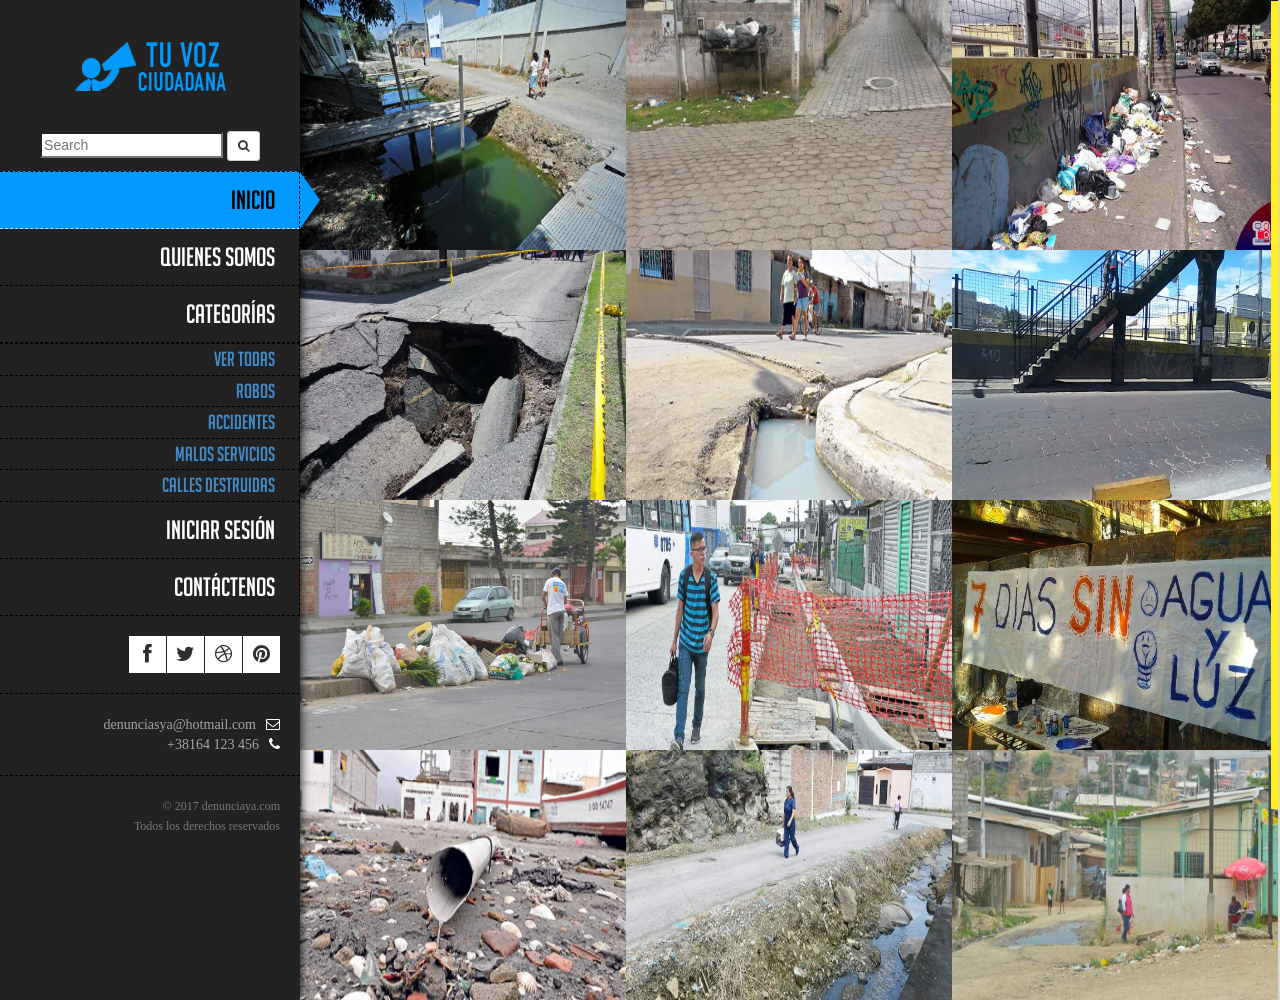
==== commit c1f0495d: "cambio" ====
--- a/index.html
+++ b/index.html
@@ -21,7 +21,7 @@
 	<link rel="stylesheet" type="text/css" href="css/flexslider.css" media="screen">
 	<link rel="stylesheet" type="text/css" href="css/style.css" media="screen">
 	<link rel="stylesheet" type="text/css" href="css/responsive.css" media="screen">
-  <!--   <link rel="stylesheet" type="text/css" href="css/bootstrap-layout.css" media="screen"> -->
+    <!-- <link rel="stylesheet" type="text/css" href="css/bootstrap-layout.css" media="screen"> -->
 </head>
 <body>
 
@@ -49,10 +49,16 @@
 				<ul class="menu">
 					<li><a class="active" href="index.html"><span>Inicio</span></a></li>
 					<li><a href="about.html"><span>Quienes Somos</span></a></li>
-					<li><a href="services.html"><span>Categorias</span></a></li>
+					<li ><a href="#" data-toggle="sidebar-collapse"><span>Categorías</span></a>
+                        <ul class="sidebar-submenu">
+                            <li class="sidebar-menu-item"><a href="index.html" class="sidebar-menu-button">Ver Todas</a></li>
+                        <li class="sidebar-menu-item"><a href="blog.html" class="sidebar-menu-button">Robos</a></li>
+                        <li class="sidebar-menu-item"><a href="blog.html" class="sidebar-menu-button">Accidentes</a></li>
+                            <li class="sidebar-menu-item"><a href="blog.html" class="sidebar-menu-button">Malos Servicios</a></li>
+                        <li class="sidebar-menu-item"><a href="blog.html" class="sidebar-menu-button">Calles Destruidas</a></li>
+    </ul>                             
+                    </li>
 					<li><a href="login.html"><span>Iniciar Sesión</span></a></li>
-				<!--	<li><a href="single-post.html"><span>Single Post</span></a></li> -->
-					<li><a href="formularioDenuncia.html"><span>Nueva Denuncia</span></a></li>
 					<li><a href="contact.html"><span>Contáctenos</span></a></li>
 				</ul>					
 			</div>
@@ -100,7 +106,7 @@
 
 						<div class="project-post">
 							<div class="view view-first">
-			                    <img class="imgDenu"src="images/denu2.jpg" alt="" />
+			                    <img class="imgDenu" src="images/denu2.jpg" alt="" />
 			                    <div class="mask">
 			                    	<div class="top-post">
 				                        <h2>Creative Wallpaper</h2>
@@ -310,9 +316,9 @@
 	<script type="text/javascript" src="js/retina-1.1.0.min.js"></script>
 	<script type="text/javascript" src="js/jquery.nicescroll.min.js"></script>
 	<script type="text/javascript" src="js/script.js"></script>
-<!--     <script type="text/javascript" src="js/bootstrap-layout.js"></script> -->
+    <!-- <script type="text/javascript" src="js/bootstrap-layout.js"></script> -->
 
 
 </body>
 
-</html>+</html>
--- a/css/style.css
+++ b/css/style.css
@@ -2170,3 +2170,16 @@
 }
 
 
+
+.espacio{
+position:relative;
+top:1em;
+}
+
+
+#fotoDenu{
+text-decoration:none;
+}
+
+
+
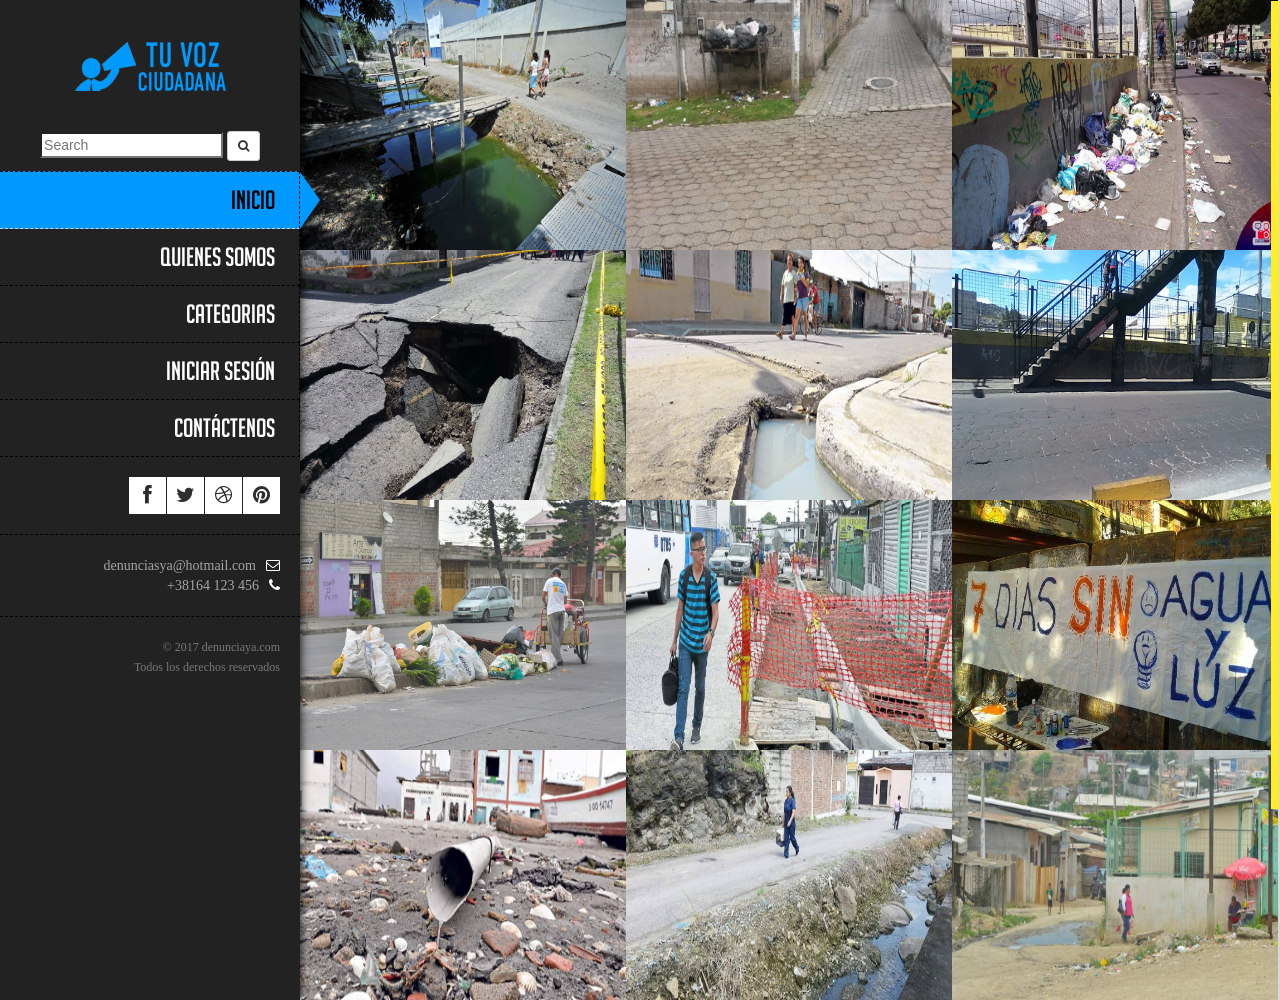
==== commit 51661088: "cambios" ====
--- a/index.html
+++ b/index.html
@@ -49,15 +49,7 @@
 				<ul class="menu">
 					<li><a class="active" href="index.html"><span>Inicio</span></a></li>
 					<li><a href="about.html"><span>Quienes Somos</span></a></li>
-					<li ><a href="#" data-toggle="sidebar-collapse"><span>Categorías</span></a>
-                        <ul class="sidebar-submenu">
-                            <li class="sidebar-menu-item"><a href="index.html" class="sidebar-menu-button">Ver Todas</a></li>
-                        <li class="sidebar-menu-item"><a href="blog.html" class="sidebar-menu-button">Robos</a></li>
-                        <li class="sidebar-menu-item"><a href="blog.html" class="sidebar-menu-button">Accidentes</a></li>
-                            <li class="sidebar-menu-item"><a href="blog.html" class="sidebar-menu-button">Malos Servicios</a></li>
-                        <li class="sidebar-menu-item"><a href="blog.html" class="sidebar-menu-button">Calles Destruidas</a></li>
-    </ul>                             
-                    </li>
+					<li><a href="services.html"><span>Categorias</span></a></li>
 					<li><a href="login.html"><span>Iniciar Sesión</span></a></li>
 					<li><a href="contact.html"><span>Contáctenos</span></a></li>
 				</ul>					
@@ -106,7 +98,7 @@
 
 						<div class="project-post">
 							<div class="view view-first">
-			                    <img class="imgDenu" src="images/denu2.jpg" alt="" />
+			                    <img class="imgDenu"src="images/denu2.jpg" alt="" />
 			                    <div class="mask">
 			                    	<div class="top-post">
 				                        <h2>Creative Wallpaper</h2>
@@ -321,4 +313,4 @@
 
 </body>
 
-</html>
+</html>
